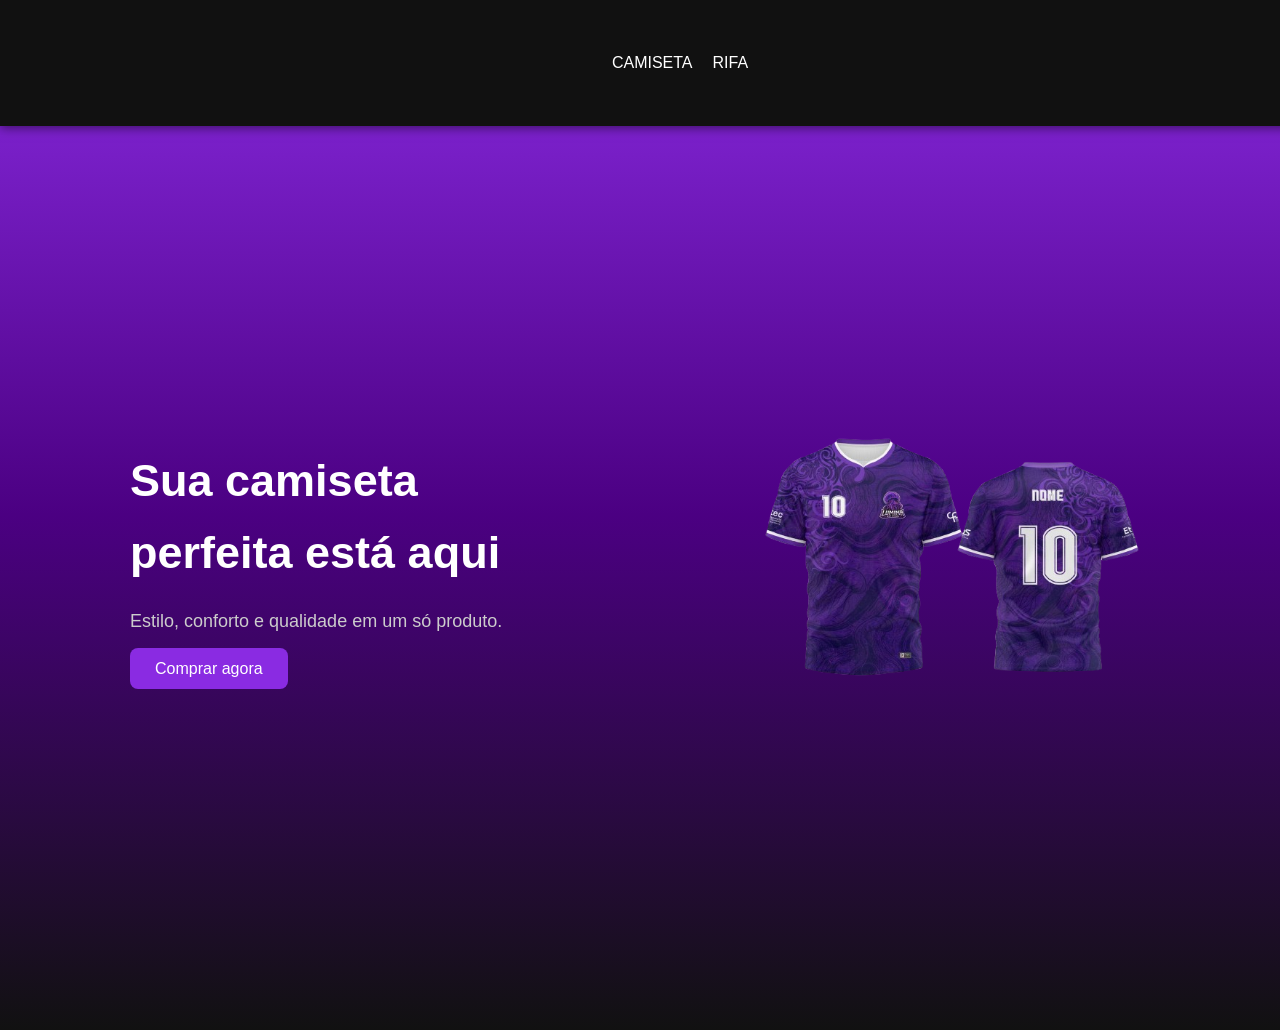
==== index.html @ fda0cb96 "Add files via upload" ====
<!DOCTYPE html>
<html lang="pt-br">
<head>
    <meta charset="UTF-8">
    <title>DS1</title>
    <link rel="stylesheet" href="style.css">
</head>

<body>

<header id="inicio">
   
</header>

<nav>
    <a href="index.html">CAMISETA</a>
    <a href="rifa.html">RIFA</a>
</nav>

<section class="hero">
    
    <div class="hero-texto">
        <h1>Sua camiseta perfeita está aqui</h1>
        <p>Estilo, conforto e qualidade em um só produto.</p>
        <a href="https://wa.me/5519992230795" class="btn">Comprar agora</a>
    </div>

    <div class="hero-img">
        <img src="camisa1.png" alt="camiseta">
    </div>

</section>

<script>
window.addEventListener("scroll", function() {
    const nav = document.querySelector("nav");

    if (window.scrollY > 50) {
        nav.classList.add("ativo");
    } else {
        nav.classList.remove("ativo");
    }
});
</script>

</body>
</html>
---- style.css ----
html {
    scroll-behavior: smooth;
}

/* garante que não aparece fundo branco */
html, body {
    margin: 0;
    padding: 0;
    background-color: #111;
}

body {
    color: white;
    font-family: Arial, sans-serif;
    min-height: 100vh;
    line-height: 1.6;
    padding-top: 60px;
    text-align: center;

    background: linear-gradient(to bottom, #8a2be2, #4b0082, #111);
}

/* HEADER */

/* NAVBAR */
nav {
    
    background-color: #111;
    padding: 40px;
    box-shadow: 0 2px 10px rgba(0,0,0,0.5);

    position: fixed;
    top: 0;
    width: 100%;
    z-index: 1000;

    display: flex;
    justify-content: center;
    align-items: center;

    transition: 0.3s;
}

/* efeito ao rolar */
nav.ativo {
    background-color: rgba(0, 0, 0, 0.95);
    padding: 5px;
}

/* links */
nav a {
    color: white;
    margin: 10px;
    text-decoration: none;
    transition: 0.3s;
}

nav a:hover {
    color: #8a2be2;
}

/* seção geral */
section {
    padding: 40px;
}

/* HERO */
.hero {
    display: flex;
    align-items: center;
    justify-content: space-around;
    padding: 80px 20px;
    min-height: 90vh;
}

.hero-texto {
    max-width: 400px;
    text-align: left;
}

.hero-texto h1 {
    font-size: 45px;
    margin-bottom: 15px;
}

.hero-texto p {
    font-size: 18px;
    color: #ccc;
    margin-bottom: 20px;
}

/* botão */
.btn {
    background-color: #8a2be2;
    color: white;
    padding: 12px 25px;
    text-decoration: none;
    border-radius: 8px;
    transition: 0.3s;
}

.btn:hover {
    background-color: #6a0dad;
}

/* imagem hero */
.hero-img img {
    width: 400px;
    max-width: 100%;
}

/* seção antiga */
.secao-pro {
    display: flex;
    flex-direction: column;
    align-items: center;
    justify-content: center;
    padding: 40px;
}

.texto {
    text-align: center;
}

.texto h1 {
    font-size: 40px;
    margin-bottom: 10px;
    letter-spacing: 2px;
}

.texto p {
    font-size: 18px;
    color: #ccc;
}

.imagem img {
    width: 500px;
    max-width: 100%;
    border-radius: 10px;
    box-shadow: 0 10px 30px rgba(0,0,0,0.5);
}
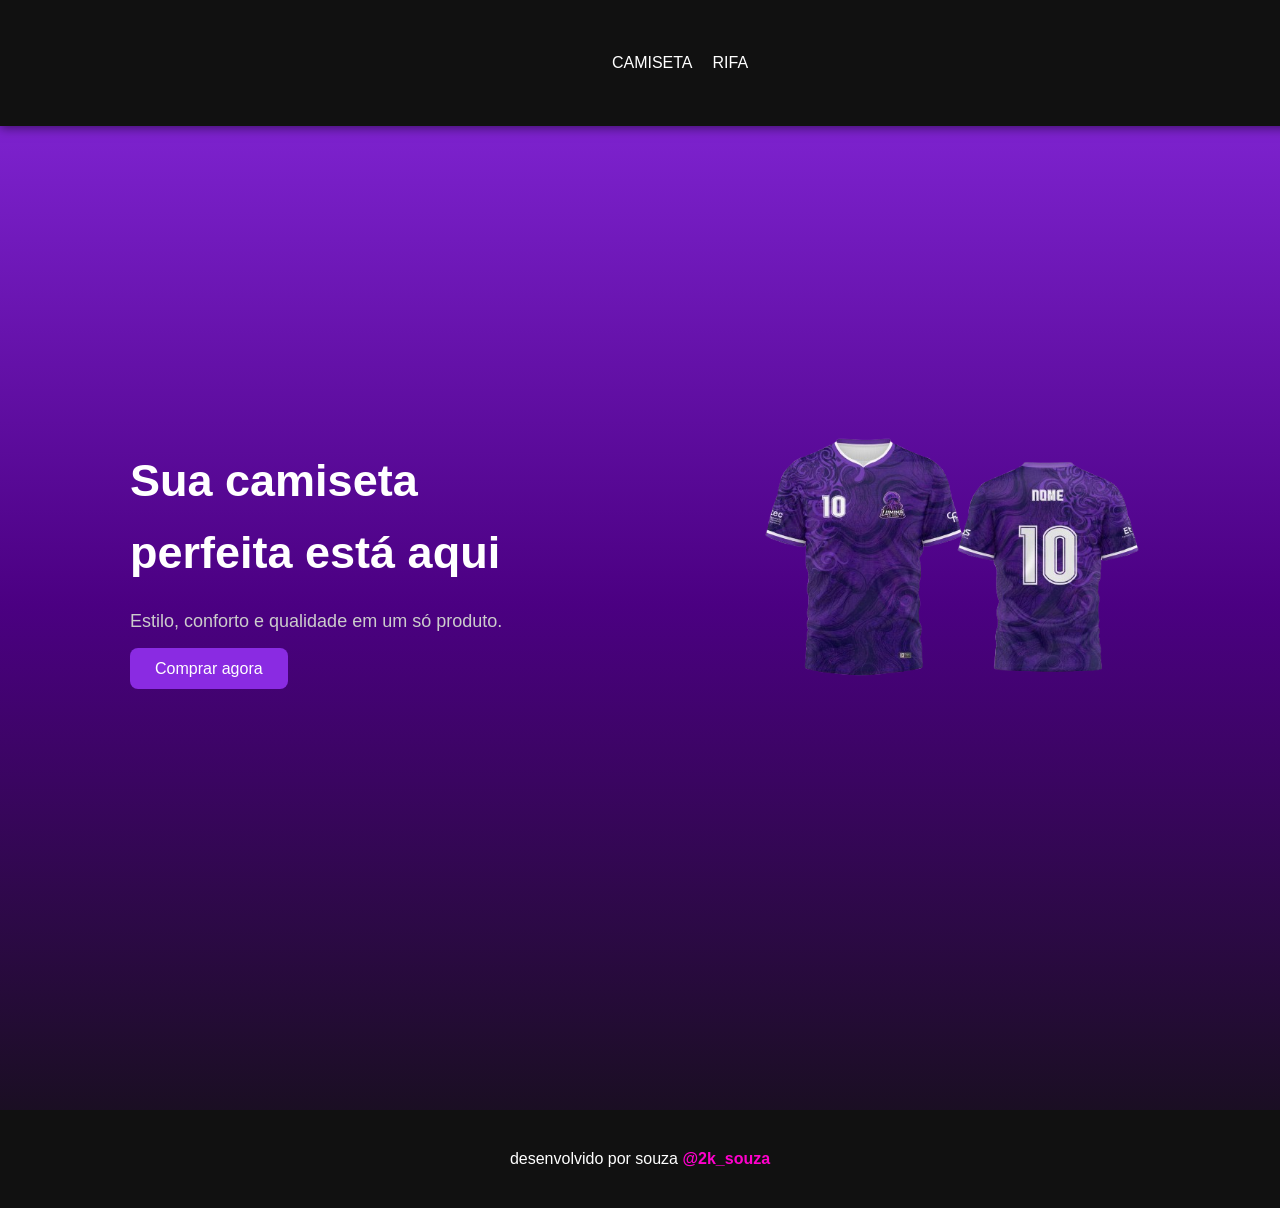
==== commit 8a5b41d9: "Add files via upload" ====
--- a/index.html
+++ b/index.html
@@ -42,6 +42,15 @@
     }
 });
 </script>
+          
+<footer>
+    <p>
+       desenvolvido por souza 
+        <a href="https://instagram.com/2k_souza" target="_blank">
+           @2k_souza
+        </a>
+    </p>
+</footer>
 
 </body>
 </html>
--- a/style.css
+++ b/style.css
@@ -138,4 +138,50 @@
     max-width: 100%;
     border-radius: 10px;
     box-shadow: 0 10px 30px rgba(0,0,0,0.5);
+}
+
+.insta-link {
+    margin-top: 50px;
+    text-align: center;
+    font-size: 16px;
+}
+
+.insta-link a {
+    color: #ffffff;
+    text-decoration: none;
+    font-weight: bold;
+}
+
+.insta-link a:hover {
+    text-decoration: underline;
+}
+
+
+@media (max-width: 768px) {
+    .hero {
+        flex-direction: column;
+        text-align: center;
+    }
+
+    .hero-texto {
+        text-align: center;
+    }
+}
+
+footer {
+    margin-top: 80px;
+    padding: 20px;
+    background-color: #111;
+    text-align: center;
+}
+
+footer a {
+    color: #ff00cc; /* estilo instagram */
+    text-decoration: none;
+    font-weight: bold;
+    transition: 0.3s;
+}
+
+footer a:hover {
+    color: white;
 }
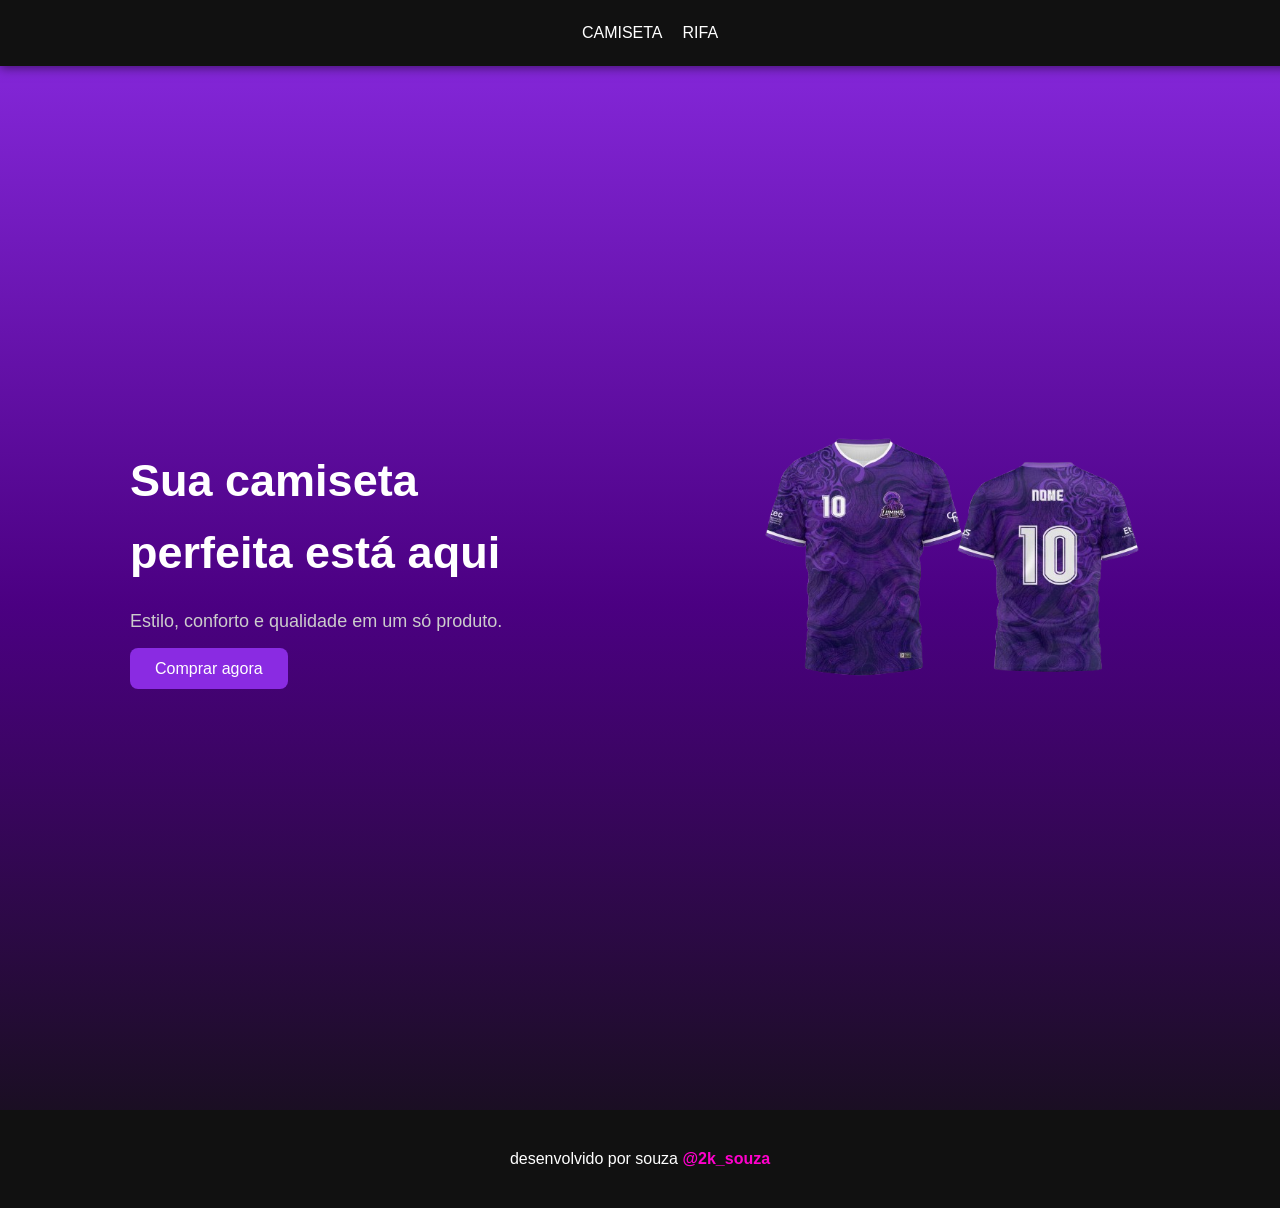
==== commit 4db7b071: "Add files via upload" ====
--- a/index.html
+++ b/index.html
@@ -4,6 +4,7 @@
     <meta charset="UTF-8">
     <title>DS1</title>
     <link rel="stylesheet" href="style.css">
+    <meta name="viewport" content="width=device-width, initial-scale=1.0">
 </head>
 
 <body>
--- a/style.css
+++ b/style.css
@@ -26,7 +26,7 @@
 nav {
     
     background-color: #111;
-    padding: 40px;
+    padding: 10px;
     box-shadow: 0 2px 10px rgba(0,0,0,0.5);
 
     position: fixed;
@@ -184,4 +184,72 @@
 
 footer a:hover {
     color: white;
+}
+
+footer b {
+     color: #ff00cc; /* estilo instagram */
+    text-decoration: none;
+    font-weight: bold;
+    transition: 0.3s;
+}
+
+body {
+    display: flex;
+    flex-direction: column;
+}
+
+main {
+    flex: 1;
+}
+
+.hero {
+    padding: 80px 20px;
+}
+
+/* MOBILE */
+@media (max-width: 768px) {
+    .hero {
+        padding: 40px 20px;
+    }
+}
+
+@media (max-width: 768px) {
+
+    nav {
+        flex-direction: column;
+        padding: 10px;
+    }
+
+    nav a {
+        display: block;
+        margin: 5px 0;
+    }
+
+    .hero {
+        flex-direction: column;
+        text-align: center;
+        padding: 40px 20px;
+        min-height: auto;
+    }
+
+    .hero-texto {
+        text-align: center;
+    }
+
+    .hero-texto h1 {
+        font-size: 28px;
+    }
+
+    .hero-texto p {
+        font-size: 16px;
+    }
+
+    section {
+        padding: 20px;
+    }
+
+    .imagem img {
+        width: 100%;
+    }
+
 }
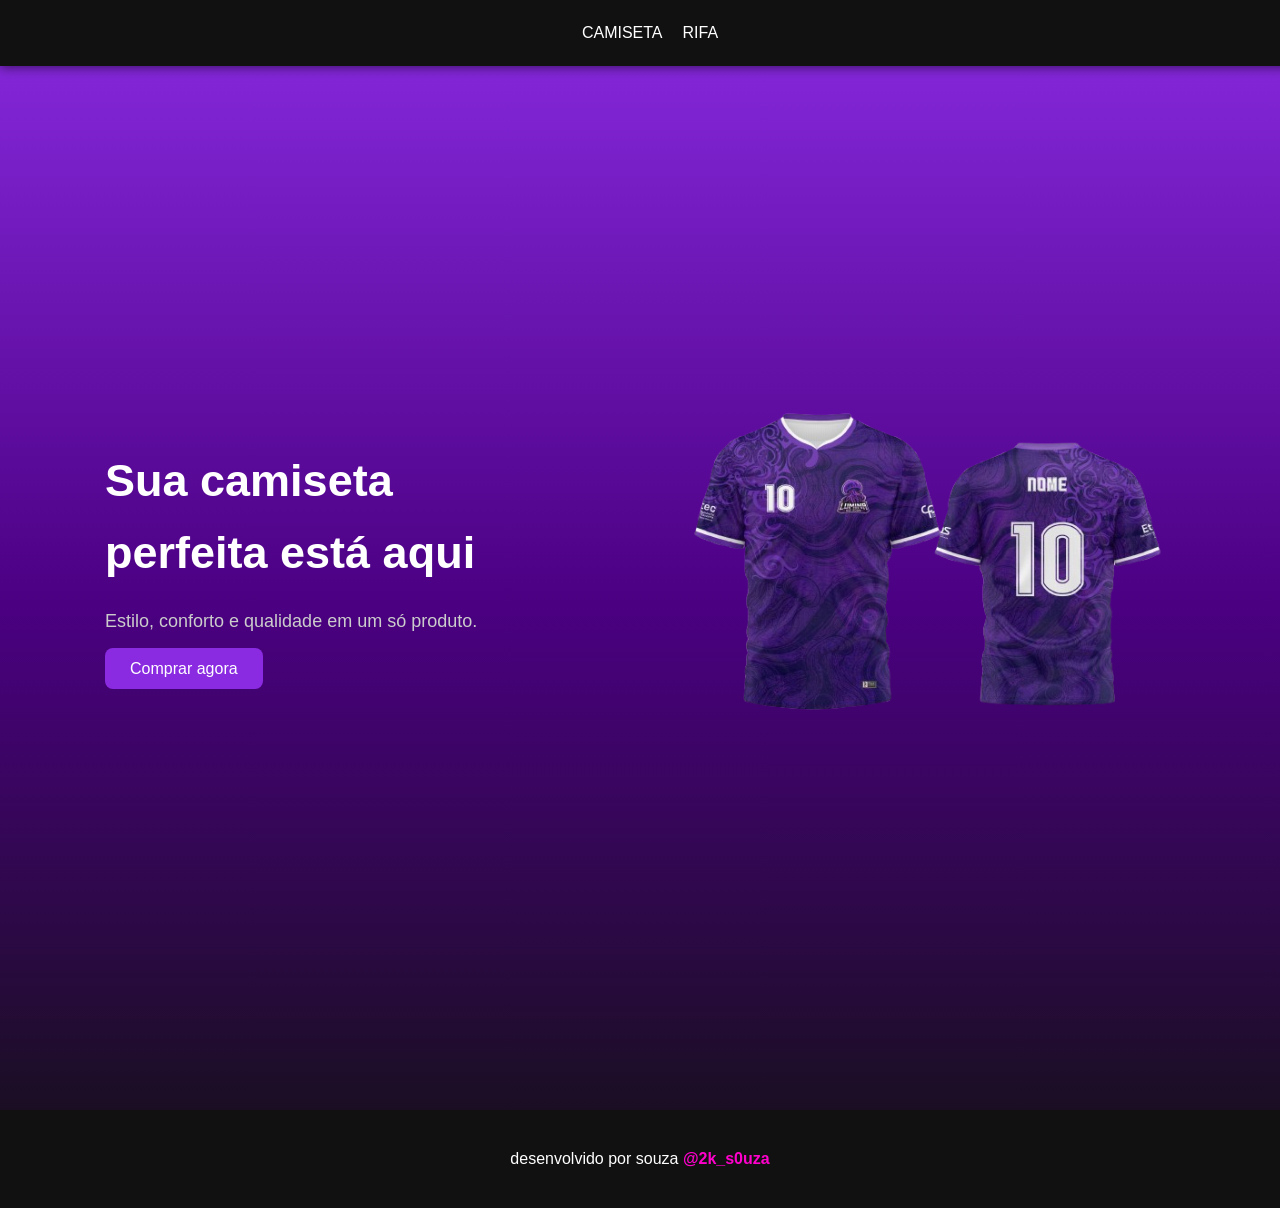
==== commit 07eb9c63: "Add files via upload" ====
--- a/index.html
+++ b/index.html
@@ -47,8 +47,8 @@
 <footer>
     <p>
        desenvolvido por souza 
-        <a href="https://instagram.com/2k_souza" target="_blank">
-           @2k_souza
+        <a href="https://instagram.com/2k_s0uza" target="_blank">
+           @2k_s0uza
         </a>
     </p>
 </footer>
--- a/style.css
+++ b/style.css
@@ -105,7 +105,7 @@
 
 /* imagem hero */
 .hero-img img {
-    width: 400px;
+    width: 500px;
     max-width: 100%;
 }
 
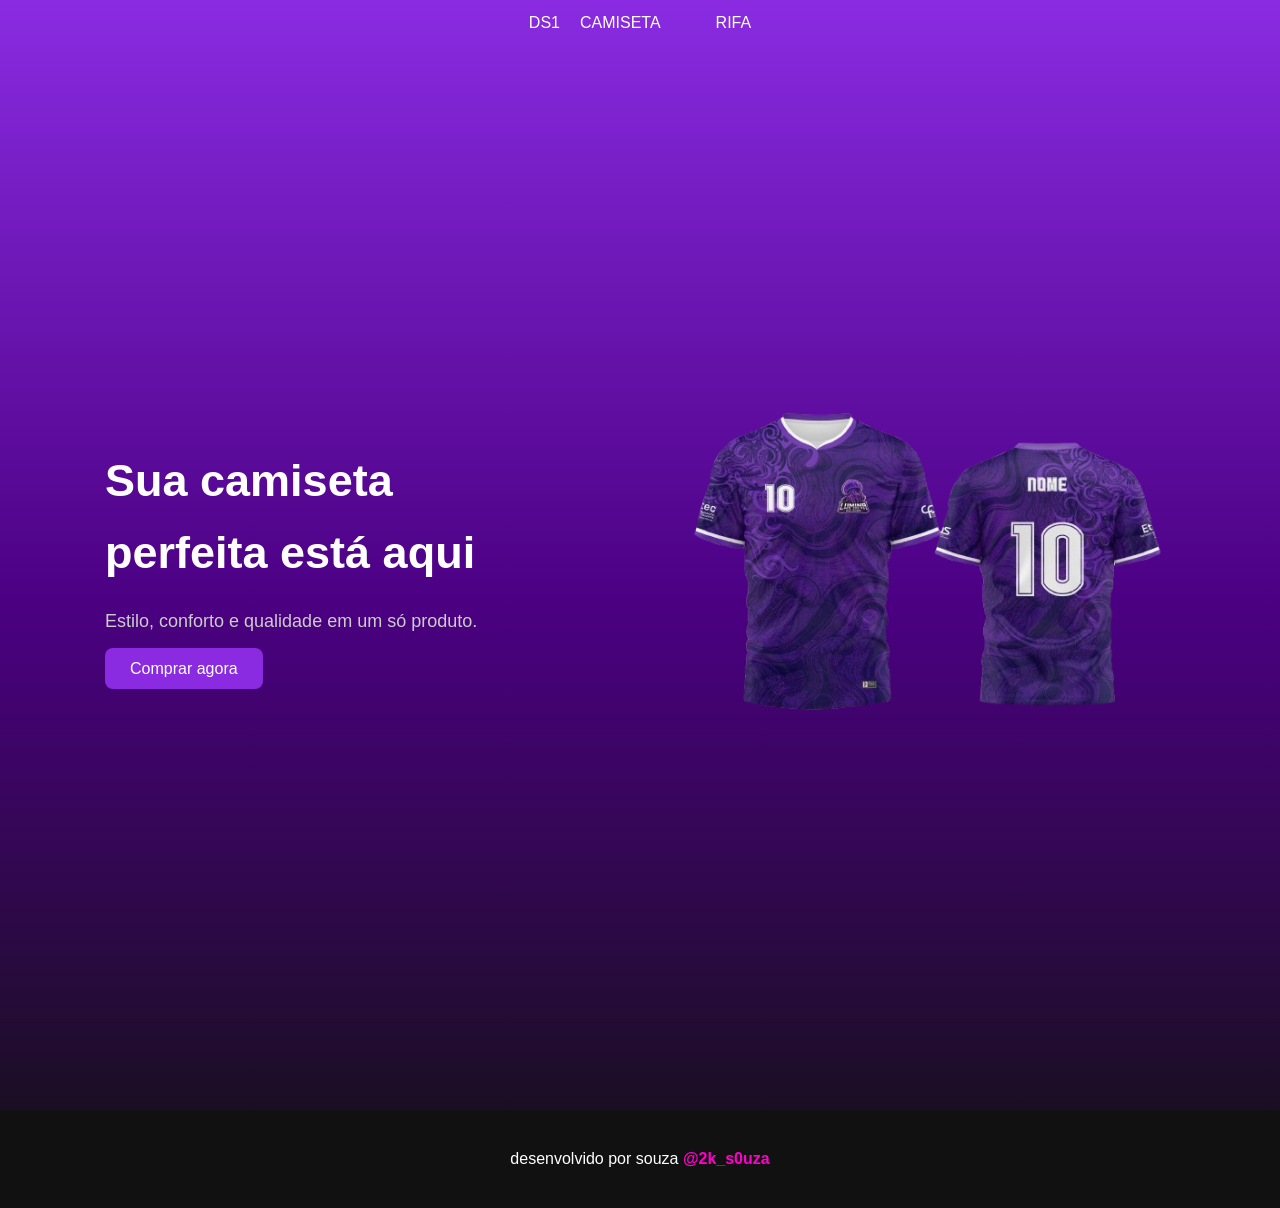
==== commit 5fd87f71: "Add files via upload" ====
--- a/index.html
+++ b/index.html
@@ -13,13 +13,23 @@
    
 </header>
 
+<!-- Nav responsivo -->
 <nav>
-    <a href="index.html">CAMISETA</a>
-    <a href="rifa.html">RIFA</a>
+    <div class="logo">DS1</div>
+
+    <ul id="menu">
+        <li><a href="index.html">CAMISETA</a></li>
+        <li><a href="rifa.html">RIFA</a></li>
+    </ul>
+
+    <div class="hamburger" id="hamburger">
+        <div></div>
+        <div></div>
+        <div></div>
+    </div>
 </nav>
 
 <section class="hero">
-    
     <div class="hero-texto">
         <h1>Sua camiseta perfeita está aqui</h1>
         <p>Estilo, conforto e qualidade em um só produto.</p>
@@ -29,13 +39,20 @@
     <div class="hero-img">
         <img src="camisa1.png" alt="camiseta">
     </div>
-
 </section>
 
 <script>
+// Menu mobile
+const hamburger = document.getElementById('hamburger');
+const menu = document.getElementById('menu');
+
+hamburger.addEventListener('click', () => {
+    menu.classList.toggle('show'); // Mostra/esconde o menu no mobile
+});
+
+// Nav ativa ao rolar
 window.addEventListener("scroll", function() {
     const nav = document.querySelector("nav");
-
     if (window.scrollY > 50) {
         nav.classList.add("ativo");
     } else {
--- a/style.css
+++ b/style.css
@@ -25,9 +25,9 @@
 /* NAVBAR */
 nav {
     
-    background-color: #111;
+    background-color: transparent;
     padding: 10px;
-    box-shadow: 0 2px 10px rgba(0,0,0,0.5);
+   
 
     position: fixed;
     top: 0;
@@ -252,4 +252,68 @@
         width: 100%;
     }
 
+}
+
+/* MENU RESPONSIVO */
+
+/* Lista de links para nav */
+nav ul {
+    list-style: none;
+    display: flex;
+    gap: 15px;
+    margin: 0;
+    padding: 0;
+}
+
+/* Links dentro do ul */
+nav ul li a {
+    color: white;
+    text-decoration: none;
+    padding: 5px 10px;
+    transition: 0.3s;
+}
+
+nav ul li a:hover {
+    color: #8a2be2;
+}
+
+/* Hamburger (3 barrinhas) */
+.hamburger {
+    display: none; /* só aparece no mobile */
+    flex-direction: column;
+    gap: 5px;
+    cursor: pointer;
+}
+
+.hamburger div {
+    width: 25px;
+    height: 3px;
+    background-color: white;
+}
+
+/* MOBILE */
+@media (max-width: 768px) {
+
+    /* Esconde os links no nav normal */
+    nav ul {
+        display: none;
+        flex-direction: column;
+        width: 100%;
+        background-color: rgba(0,0,0,0.95);
+        position: absolute;
+        top: 60px; /* ajusta de acordo com a altura da nav */
+        left: 0;
+        padding: 10px 0;
+        text-align: center;
+    }
+
+    /* Mostra quando clicado */
+    nav ul.show {
+        display: flex;
+    }
+
+    /* Mostra hamburger */
+    .hamburger {
+        display: flex;
+    }
 }
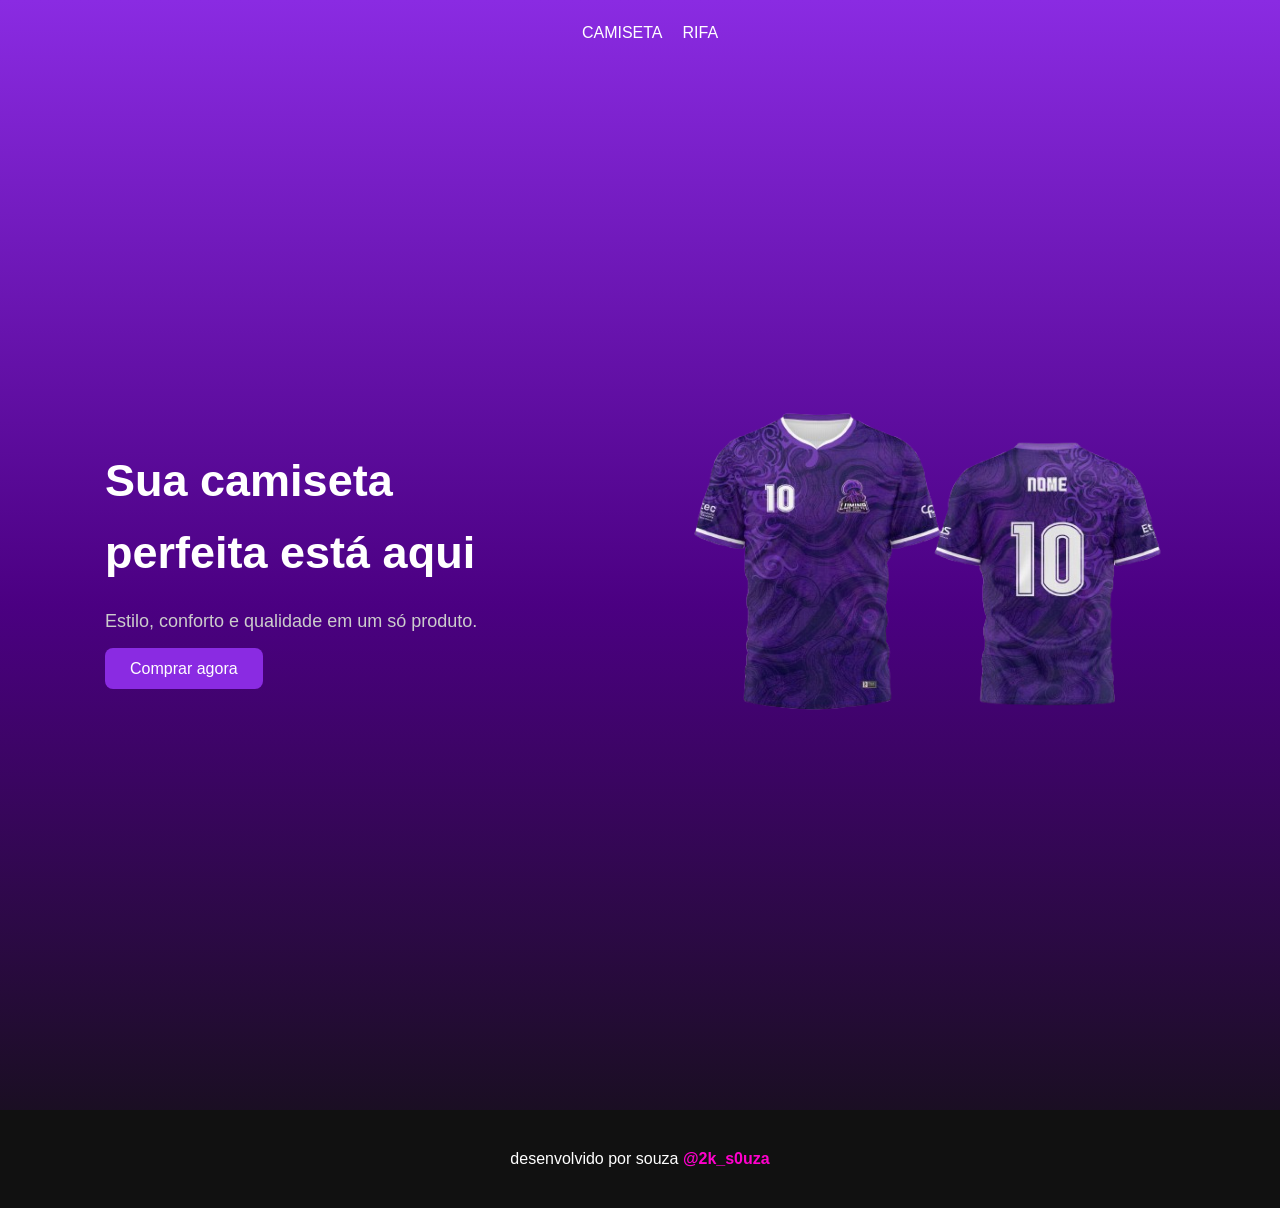
==== commit fd645807: "Add files via upload" ====
--- a/index.html
+++ b/index.html
@@ -13,23 +13,13 @@
    
 </header>
 
-<!-- Nav responsivo -->
 <nav>
-    <div class="logo">DS1</div>
-
-    <ul id="menu">
-        <li><a href="index.html">CAMISETA</a></li>
-        <li><a href="rifa.html">RIFA</a></li>
-    </ul>
-
-    <div class="hamburger" id="hamburger">
-        <div></div>
-        <div></div>
-        <div></div>
-    </div>
+    <a href="index.html">CAMISETA</a>
+    <a href="rifa.html">RIFA</a>
 </nav>
 
 <section class="hero">
+    
     <div class="hero-texto">
         <h1>Sua camiseta perfeita está aqui</h1>
         <p>Estilo, conforto e qualidade em um só produto.</p>
@@ -39,20 +29,13 @@
     <div class="hero-img">
         <img src="camisa1.png" alt="camiseta">
     </div>
+
 </section>
 
 <script>
-// Menu mobile
-const hamburger = document.getElementById('hamburger');
-const menu = document.getElementById('menu');
-
-hamburger.addEventListener('click', () => {
-    menu.classList.toggle('show'); // Mostra/esconde o menu no mobile
-});
-
-// Nav ativa ao rolar
 window.addEventListener("scroll", function() {
     const nav = document.querySelector("nav");
+
     if (window.scrollY > 50) {
         nav.classList.add("ativo");
     } else {
--- a/style.css
+++ b/style.css
@@ -254,66 +254,3 @@
 
 }
 
-/* MENU RESPONSIVO */
-
-/* Lista de links para nav */
-nav ul {
-    list-style: none;
-    display: flex;
-    gap: 15px;
-    margin: 0;
-    padding: 0;
-}
-
-/* Links dentro do ul */
-nav ul li a {
-    color: white;
-    text-decoration: none;
-    padding: 5px 10px;
-    transition: 0.3s;
-}
-
-nav ul li a:hover {
-    color: #8a2be2;
-}
-
-/* Hamburger (3 barrinhas) */
-.hamburger {
-    display: none; /* só aparece no mobile */
-    flex-direction: column;
-    gap: 5px;
-    cursor: pointer;
-}
-
-.hamburger div {
-    width: 25px;
-    height: 3px;
-    background-color: white;
-}
-
-/* MOBILE */
-@media (max-width: 768px) {
-
-    /* Esconde os links no nav normal */
-    nav ul {
-        display: none;
-        flex-direction: column;
-        width: 100%;
-        background-color: rgba(0,0,0,0.95);
-        position: absolute;
-        top: 60px; /* ajusta de acordo com a altura da nav */
-        left: 0;
-        padding: 10px 0;
-        text-align: center;
-    }
-
-    /* Mostra quando clicado */
-    nav ul.show {
-        display: flex;
-    }
-
-    /* Mostra hamburger */
-    .hamburger {
-        display: flex;
-    }
-}
